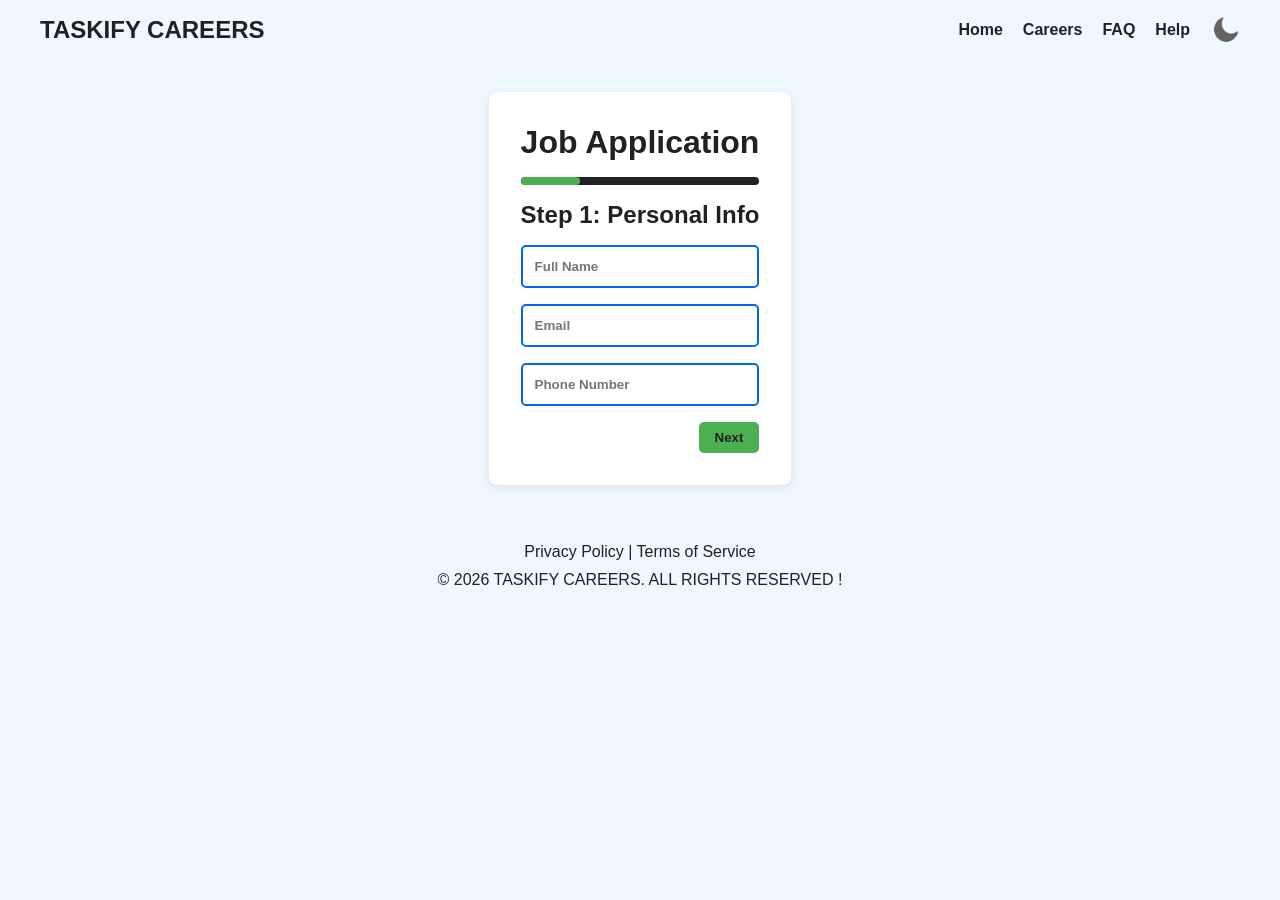
==== index.html @ 9f219cf0 "first commit" ====
<!DOCTYPE html>
<html lang="en">
<head>
  <meta charset="UTF-8">
  <meta name="viewport" content="width=device-width, initial-scale=1.0">
  <title>Apply – Taskify Careers</title>
  <meta name="description" content="Apply for jobs at Taskify with our simple online application form.">
  <link rel="stylesheet" href="../css/base.css">
  <link rel="stylesheet" href="../css/layout.css">
  <link rel="stylesheet" href="../css/components.css">
  <link rel="stylesheet" href="../css/form.css">
</head>
<body>
  <div id="header"></div>

  <main class="form-container">
    <h1>Job Application</h1>
    <div class="progress-bar"><div id="progress"></div></div>

    <form id="jobForm">
      <!-- Step 1 -->
      <div class="form-step active">
        <h2>Step 1: Personal Info</h2>
        <input type="text" name="name" placeholder="Full Name" required>
        <input type="email" name="email" placeholder="Email" required>
        <input type="tel" name="phone" placeholder="Phone Number" required>
        <div class="btn-group">
           <button type="button" class="next">Next</button>
         </div>
      </div>

      <!-- Step 2 -->
      <div class="form-step">
        <h2>Step 2: Experience</h2>
        <input type="number" name="experience" placeholder="Years of Experience" required>
        <input type="text" name="skills" placeholder="Key Skills (comma separated)" required>
        <div class="btn-group">
         <button type="button" class="prev">Back</button>
         <button type="button" class="next">Next</button>
        </div>
      </div>

      <!-- Step 3 -->
      <div class="form-step">
        <h2>Step 3: Upload Resume</h2>
        <input type="file" name="resume" accept=".pdf,.doc,.docx" required>
      <div class="btn-group">
        <button type="button" class="prev">Back</button>
         <button type="button" class="next">Next</button>
        </div>
      </div>

      <!-- Step 4 -->
      <div class="form-step">
        <h2>Step 4: Review & Submit</h2>
        <div id="review"></div>
        <div class="btn-group">
          <button type="button" class="prev">Back</button>
          <button type="submit" class="btn btn--primary">Submit</button>
        </div>
      </div>
    </form>
  </main>

  <div id="footer"></div>
  <script src="../js/utils.js"></script>
  <script src="../js/loader.js"></script>
  <script type="module" src="../js/form.js"></script>
    
</body>
</html>
---- css/base.css ----
*{
    margin: 0;
    padding: 0;
    box-sizing: border-box;

}
html,body{
    font-family: 'Segoe UI', Tahoma, Geneva, Verdana, sans-serif;
    min-height: 100vh;
    width: 100%;
    background-color: var(--primary-color);
    display: flex;
    flex-direction: column;
}

:root{
    --primary-color:#f0f8ff;
    --secondary-color:#212121;
    --terinary-color:white;
    --fourth-color:white;
    --fifth-color:#212121;
}
.dark-mode{
    --primary-color:#212121;
    --secondary-color:white;
    --terinary-color:#474545;
    --fourth-color:#f0f8ff;
    --fifth-color:#212121;

}

#icon{
    width: 30px;
    cursor: pointer;
}
---- css/components.css ----
#header {
    background-color: var(--primary-color);
    display: flex;
    justify-content: space-between; /* Logo aur Nav ko corners par fenkne ke liye */
    align-items: center;
    height: 60px;
    width: 100%;
    padding: 0 20px;
    font-weight: bold;
    
}
.logo {
    font-size: 1.5rem;
    color: var(--secondary-color);
}

.menu-icon {
    display: none; /* Mobile view ke liye */
    font-size: 1.5rem;
    color: var(--secondary-color);
    cursor: pointer;
}
@media(max-width: 768px) {
   

    .menu-icon {
        display: block; /* Mobile view me menu icon dikhane ke liye */
    }
        .nav {
        display: none;
        flex-direction: column;
        width: 200px;
        padding: 10px;
        position: absolute;
        right: 0;
        top: 60px;
        background-color:  transparent;
        z-index: 1000;
        
    }
    .nav.active{
        display: flex;  
    }
    
    .nav.active ul {
        flex-direction: column;
    }
}
nav {
    display: flex;
    align-items: center;
    gap: 20px;
}


nav ul {
    display: flex; 
    list-style: none; 
    gap: 20px;

}

nav ul a {
    text-decoration: none;
    color: var(--secondary-color);

    
}
.thankyou {
    flex: 1;
    display: flex;
    flex-direction: column;
    justify-content: center;
    align-items: center;
    text-align: center;
    margin-top: 5rem;
    padding: 2rem;
    color: var(--secondary-color);
    
}
.thankyou a{
    font-weight: bold;
    color: #d14420;
}

 .footer{
    background-color: var(--primary-color);
    text-align: center;
    width: 100%;
    height: 100px;
    padding: 1rem;
    margin-top:auto;
    color: var(--secondary-color);
 }
 .policy{
    padding: 10px;
    font-size: 1rem;
 }
---- css/form.css ----
.form-container {
  max-width: 600px;
  margin: 2rem auto;
  padding: 2rem;
  background: var(--terinary-color);
  border-radius: 8px;
  box-shadow: 0 2px 8px rgba(0,0,0,0.1);
  
}
h1,h2{
    color: var(--secondary-color);
}
.btn-group {
  display: flex;
  justify-content: flex-end; /* right side */
  gap: 10px; /* space between buttons */
  margin-top: 10px;

 
}
.btn-group button {
  padding: 0.5rem 1rem;
  border: none;
  border-radius: 5px;
  cursor: pointer;
  color: var(--secondary-color);
  background-color: #4CAF50;
  font-weight: 700;
}
.form-step {
  /* flex: auto; */
  display: none;
}
.form-step h2 {
  margin-bottom: 1rem;
}

.form-step.active { display: block;}
.form-step button {
  display: inline-block;
}
.form-step p {
    color: var(--secondary-color);
}

.progress-bar {
  width: 100%;
  background: var(--secondary-color);
  border-radius: 5px;
  margin-bottom: 1rem;
  margin-top: 1rem;

}
#progress {
  height: 8px;
  background: #4CAF50;
  /* width: 25%; */
  border-radius: 5px;
}

input, textarea {
  display: block;
  width: 100%;
  margin-bottom: 1rem;
  padding: 0.75rem;
  border: 2px solid #0564f3;
  border-radius: 5px;
  font-weight: 600;
}
input[type="file"] {
    background-color: var(--fourth-color);
    color: var(--fifth-color);
}
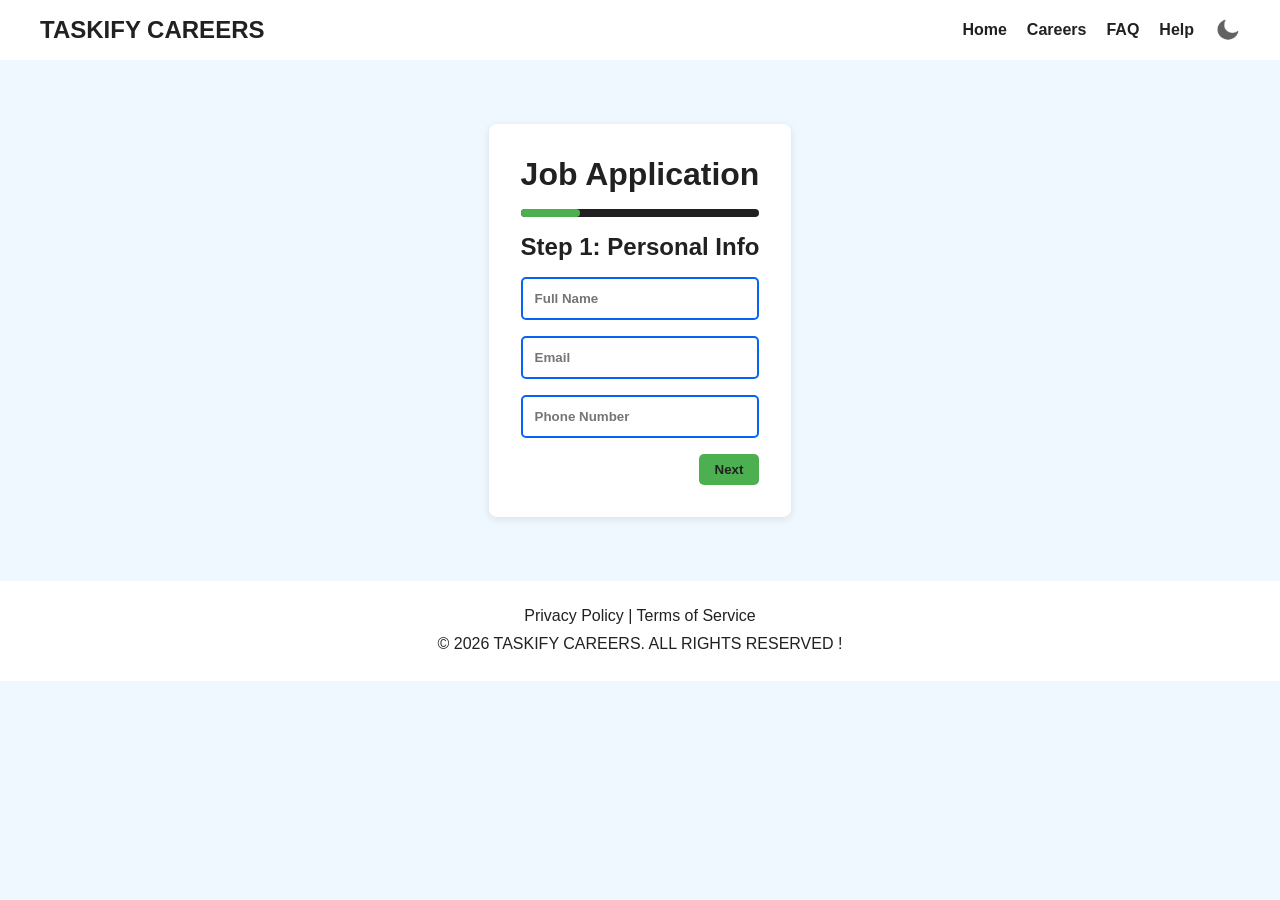
==== commit e3746302: "validation and ui update" ====
--- a/index.html
+++ b/index.html
@@ -5,10 +5,10 @@
   <meta name="viewport" content="width=device-width, initial-scale=1.0">
   <title>Apply – Taskify Careers</title>
   <meta name="description" content="Apply for jobs at Taskify with our simple online application form.">
-  <link rel="stylesheet" href="../css/base.css">
-  <link rel="stylesheet" href="../css/layout.css">
-  <link rel="stylesheet" href="../css/components.css">
-  <link rel="stylesheet" href="../css/form.css">
+  <link rel="stylesheet" href="./css/base.css">
+  <link rel="stylesheet" href="./css/careers.css">
+  <link rel="stylesheet" href="./css/components.css">
+  <link rel="stylesheet" href="./css/form.css">
 </head>
 <body>
   <div id="header"></div>
@@ -21,9 +21,9 @@
       <!-- Step 1 -->
       <div class="form-step active">
         <h2>Step 1: Personal Info</h2>
-        <input type="text" name="name" placeholder="Full Name" required>
-        <input type="email" name="email" placeholder="Email" required>
-        <input type="tel" name="phone" placeholder="Phone Number" required>
+        <input type="text" name="name" placeholder="Full Name"  id="name">
+        <input type="email" name="email" placeholder="Email"  id="email" required>
+        <input type="tel" name="phone" placeholder="Phone Number" id="phone" required>
         <div class="btn-group">
            <button type="button" class="next">Next</button>
          </div>
@@ -32,8 +32,9 @@
       <!-- Step 2 -->
       <div class="form-step">
         <h2>Step 2: Experience</h2>
-        <input type="number" name="experience" placeholder="Years of Experience" required>
-        <input type="text" name="skills" placeholder="Key Skills (comma separated)" required>
+        <input type="number" name="experience" placeholder="Years of Experience" id="experience" required>
+        <textarea name="showleaderShip" id="showleaderShip" placeholder="write your leadership experience and role." rows="6"></textarea>
+        <input type="text" name="skills" placeholder="Key Skills (comma separated)" id="skills" required>
         <div class="btn-group">
          <button type="button" class="prev">Back</button>
          <button type="button" class="next">Next</button>
@@ -43,7 +44,7 @@
       <!-- Step 3 -->
       <div class="form-step">
         <h2>Step 3: Upload Resume</h2>
-        <input type="file" name="resume" accept=".pdf,.doc,.docx" required>
+        <input type="file" name="resume" accept=".pdf,.doc,.docx"  id="resume" required>
       <div class="btn-group">
         <button type="button" class="prev">Back</button>
          <button type="button" class="next">Next</button>
@@ -63,9 +64,9 @@
   </main>
 
   <div id="footer"></div>
-  <script src="../js/utils.js"></script>
-  <script src="../js/loader.js"></script>
-  <script type="module" src="../js/form.js"></script>
+  <script src="./js/utils.js"></script>
+  <script src="./js/loader.js"></script>
+  <script type="module" src="./js/form.js"></script>
     
 </body>
 </html>
--- a/css/base.css
+++ b/css/base.css
@@ -19,6 +19,7 @@
     --terinary-color:white;
     --fourth-color:white;
     --fifth-color:#212121;
+    --sixth-color:white;
 }
 .dark-mode{
     --primary-color:#212121;
@@ -26,11 +27,12 @@
     --terinary-color:#474545;
     --fourth-color:#f0f8ff;
     --fifth-color:#212121;
+    --sixth-color:#212121;
 
 }
-
-#icon{
-    width: 30px;
+/* dark mode toggle */
+ #icon{
+    width: 26px;
     cursor: pointer;
 }
 
--- a/css/careers.css
+++ b/css/careers.css
@@ -0,0 +1,107 @@
+/* Hero Section */
+.hero {
+    text-align: center;
+    padding: 60px 20px;
+}
+
+.hero h1 {
+    font-size: 2.8rem;
+    margin-bottom: 15px;
+    color: var(--secondary-color);
+}
+
+.hero p {
+    color:var(--secondary-color) ;
+    font-size: 1.1rem;
+}
+
+/* Cards */
+.card-grid {
+    display: grid;
+    grid-template-columns: repeat(auto-fit, minmax(300px, 1fr));
+    gap: 25px;
+    padding: 20px 5%;
+    max-width: 1200px;
+    margin: 0 auto;
+}
+
+.card {
+    background: white;
+    padding: 1rem;
+    border-radius: 12px;
+    text-align: center;
+    box-shadow: 0 4px 6px rgba(0,0,0,0.05);
+    border: 1px solid #f3f4f6;
+}
+
+.icon {
+    font-size: 35px;
+    margin-bottom: 15px;
+    height: 70px;
+    width: 70px;
+    background: #f0fdf4;
+    display: flex;
+    align-items: center;
+    justify-content: center;
+    border-radius: 50%;
+    margin-left: auto;
+    margin-right: auto;
+}
+.card-content{
+    display: flex;
+    flex-direction: column;
+    gap: 10px;
+}
+.card-content button{
+    margin: 0 4rem 0 4rem;
+}
+.btn-main {
+    background-color: #15803d;
+    color: white;
+    border: none;
+    padding: 10px 20px;
+    border-radius: 6px;
+    cursor: pointer;
+    font-weight: 600;
+}
+
+/* Table */
+.jobs-table-container {
+    padding: 50px 5%;
+    max-width: 1200px;
+    margin: 0 auto;
+}
+.jobs-table-container h2{
+    color: var(--secondary-color);
+    margin-bottom: 20px;
+}
+
+.jobs-table {
+    width: 100%;
+    border-collapse: collapse;
+    background: white;
+    border-radius: 8px;
+    overflow: hidden;
+    box-shadow: 0 2px 4px rgba(0,0,0,0.05);
+}
+
+.jobs-table th, .jobs-table td {
+    padding: 15px;
+    text-align: left;
+    border-bottom: 1px solid #f3f4f6;
+}
+
+.jobs-table th {
+    background: #f8fafc;
+    color: #6b7280;
+}
+
+.btn-apply {
+    background: #15803d;
+    color: white;
+    border: none;
+    padding: 6px 15px;
+    border-radius: 4px;
+    cursor: pointer;
+    text-decoration: none;
+}
--- a/css/components.css
+++ b/css/components.css
@@ -1,5 +1,5 @@
 #header {
-    background-color: var(--primary-color);
+    background-color: var(--terinary-color);
     display: flex;
     justify-content: space-between; /* Logo aur Nav ko corners par fenkne ke liye */
     align-items: center;
@@ -7,7 +7,9 @@
     width: 100%;
     padding: 0 20px;
     font-weight: bold;
-    
+    position: sticky;
+    top: 0;
+    z-index: 1000;
 }
 .logo {
     font-size: 1.5rem;
@@ -21,8 +23,6 @@
     cursor: pointer;
 }
 @media(max-width: 768px) {
-   
-
     .menu-icon {
         display: block; /* Mobile view me menu icon dikhane ke liye */
     }
@@ -34,14 +34,14 @@
         position: absolute;
         right: 0;
         top: 60px;
-        background-color:  transparent;
+        border-radius: 6px;
+        background-color:  var(--primary-color);
         z-index: 1000;
         
     }
     .nav.active{
         display: flex;  
     }
-    
     .nav.active ul {
         flex-direction: column;
     }
@@ -51,20 +51,15 @@
     align-items: center;
     gap: 20px;
 }
-
-
 nav ul {
     display: flex; 
     list-style: none; 
     gap: 20px;
 
 }
-
 nav ul a {
     text-decoration: none;
     color: var(--secondary-color);
-
-    
 }
 .thankyou {
     flex: 1;
@@ -84,13 +79,16 @@
 }
 
  .footer{
-    background-color: var(--primary-color);
+    background-color: var(--terinary-color);
     text-align: center;
     width: 100%;
     height: 100px;
     padding: 1rem;
     margin-top:auto;
     color: var(--secondary-color);
+    position: sticky;
+    bottom: 0;
+    z-index: 1000;
  }
  .policy{
     padding: 10px;
--- a/css/form.css
+++ b/css/form.css
@@ -1,6 +1,6 @@
 .form-container {
   max-width: 600px;
-  margin: 2rem auto;
+  margin: 4rem auto;
   padding: 2rem;
   background: var(--terinary-color);
   border-radius: 8px;
@@ -42,6 +42,9 @@
 .form-step p {
     color: var(--secondary-color);
 }
+#showleaderShip{
+  display: none;
+}
 
 .progress-bar {
   width: 100%;
